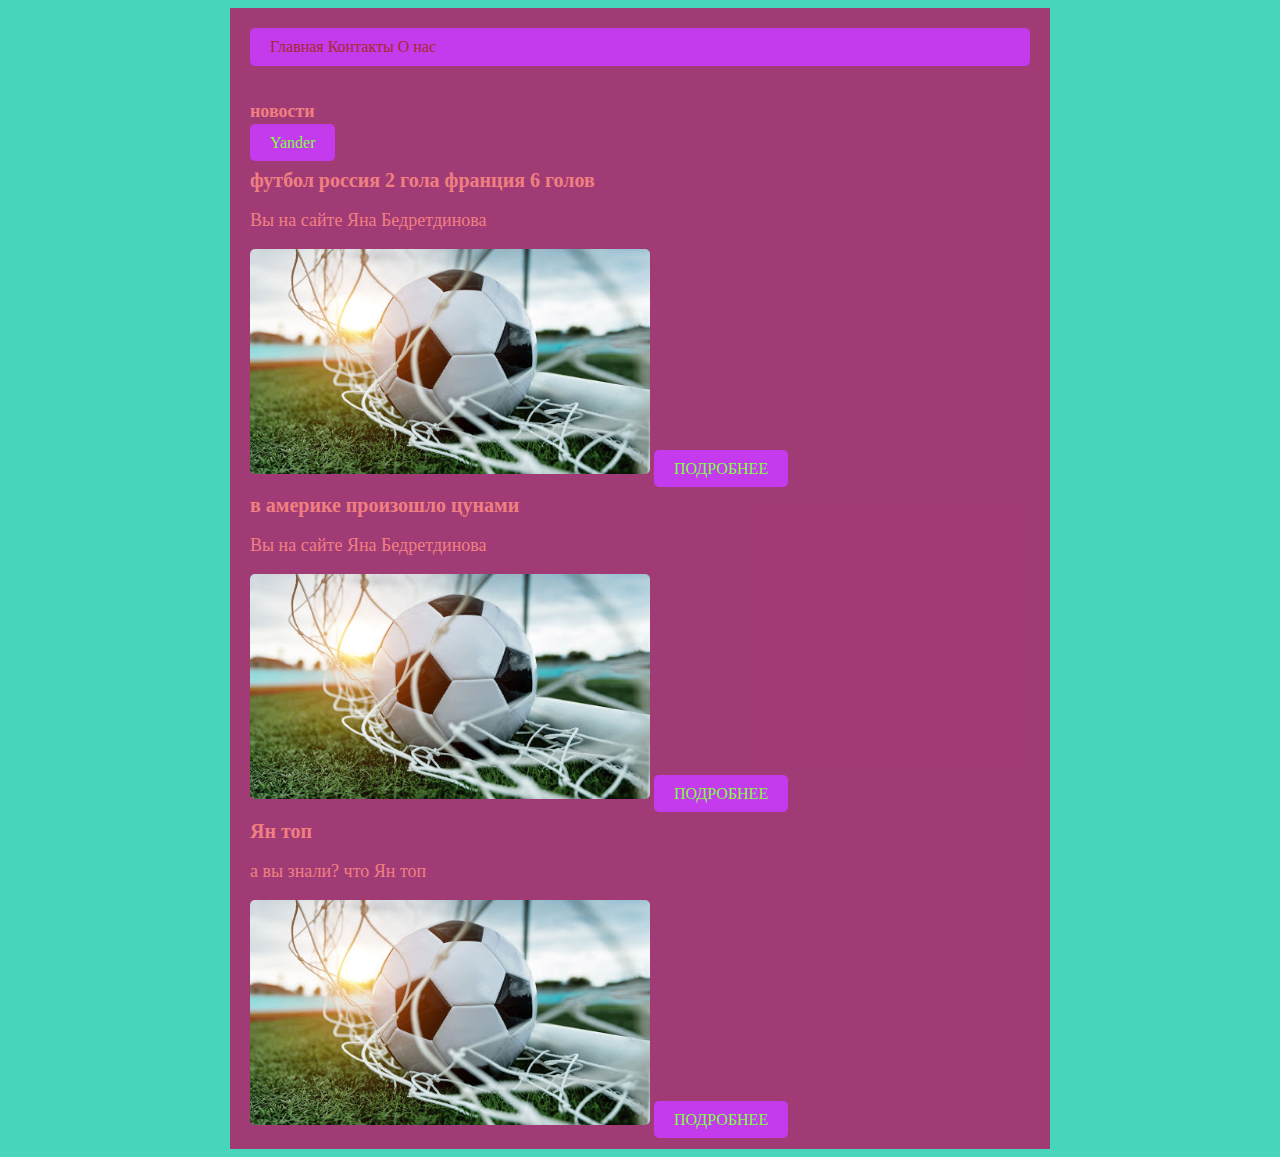
==== blog/index.html @ 7fef801c "Add files via upload" ====
<!DOCTYPE html>
<html lang="en">
<head>
    <meta name="viewport" content="width=device-width, initial-scale=1, user-scalable=no">
    <meta charset="UTF-8">
    <title>Document</title>
    <link rel="stylesheet" href="css/style.css">
</head>
<body>
    <div class="content">
        <nav class="menu">
            <a href="" class="link">Главная</a>
            <a href="contacts.html" "contacts.html" class="link">Контакты</a>
            <a href="" class="link">О нас</a>
        </nav>
    <h1>новости</h1>
    <a href="link.html" class="button">Yander</a>
    <h2>футбол россия 2 гола франция 6 голов</h2>
    <p>Вы на сайте Яна Бедретдинова</p>
    <img src="img/large.jpg" alt="футбол">
    <a href="link.html" class="button">ПОДРОБНЕЕ</a>
    
    <h2>в америке произошло цунами</h2>
    <p>Вы на сайте Яна Бедретдинова</p>
    <img src="img/large.jpg" alt="футбольный мячик">   
    <a href="link2.html" class="button">ПОДРОБНЕЕ</a>
        
    <h2>Ян топ</h2>
    <p>а вы знали? что Ян топ</p>
    <img src="img/large.jpg" alt="футбол норм">
    <a href="link3.html" class="button">ПОДРОБНЕЕ</a>
    </div>
									   
</body>	
</html>
---- blog/css/style.css ----
body {
    background: rgb(0 197 161 / 72%);
    font-family: cursive;
    color:lightcoral;
 
}

h1{
    font-size: 18px;
} 
h2{
    font-size: 20px;
}
p{
    font-size: 18px;
    }
img {
    width: 400px;
}
    
.content {
    width: 780px;
    background: rgb(197 0 91 / 72%); 
    padding: 20px;
        margin : 0 auto;

}

.button {
    background: #c43aed;
    color: #82ff3f;
    padding: 10px 20px;
    border-radius: 5px;
    text-decoration: none;
        transition: 0.5s;
    
}
img {
    border-radius: 5px;
}

.button:hover {
    background: #1c4ced;
    padding: 15px 22px;
    
}

.menu {
    background: #c43aed;
    color: #82ff3f;
    padding: 10px 20px;
    border-radius: 5px;
    text-decoration: none;
        transition: 0.5s;
    margin-bottom: 35px;
}
img {
    border-radius: 5px;
}

.link:hover {
    background: #1c4ced;
    padding: 15px 22px;
    border-radius: 5px;
}
.link {
    text-decoration: none;
    color: brown
}

.contacts-li {
    list-style: none;
    list-style-image: url(lol.png);
}

.about-us-li {
    list-style: none;
    list-style-image: url(lol.png);
}

@media screen and (max-width:1024px) {
	.contacts-li {
		font-size: 30px;
	}
	
	.link {
		font-size: 25px;
	}
	h2 {
		font-size: 25px;
	}
	p {
		font-size: 25px;
	}
	h1 {
		font-size 25px;
	}
	.about-us-li {
		font-size: 30px;
	}
    @media screen:{900px};
}
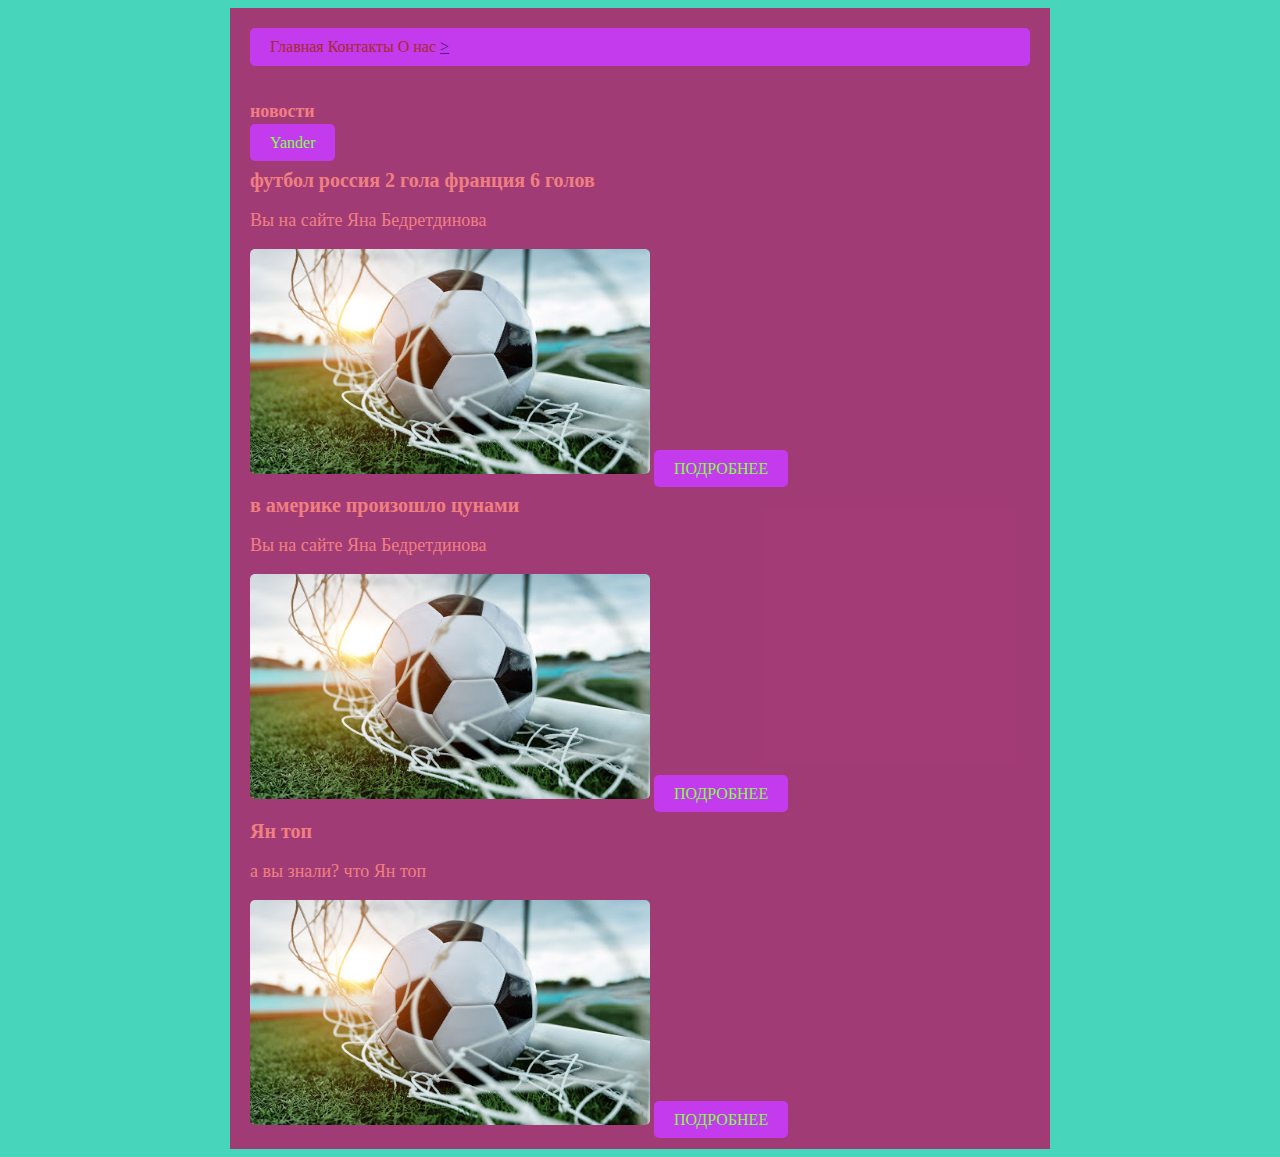
==== commit 16387ca5: "Update index.html" ====
--- a/blog/index.html
+++ b/blog/index.html
@@ -1,7 +1,7 @@
 <!DOCTYPE html>
 <html lang="en">
 <head>
-    <meta name="viewport" content="width=device-width, initial-scale=1, user-scalable=no">
+    <meta name="viewport" content="width=device-width, initial-scale=1">
     <meta charset="UTF-8">
     <title>Document</title>
     <link rel="stylesheet" href="css/style.css">
@@ -12,6 +12,7 @@
             <a href="" class="link">Главная</a>
             <a href="contacts.html" "contacts.html" class="link">Контакты</a>
             <a href="" class="link">О нас</a>
+	    <a href="" class="st">></a>
         </nav>
     <h1>новости</h1>
     <a href="link.html" class="button">Yander</a>
@@ -32,4 +33,4 @@
     </div>
 									   
 </body>	
-</html>+</html>
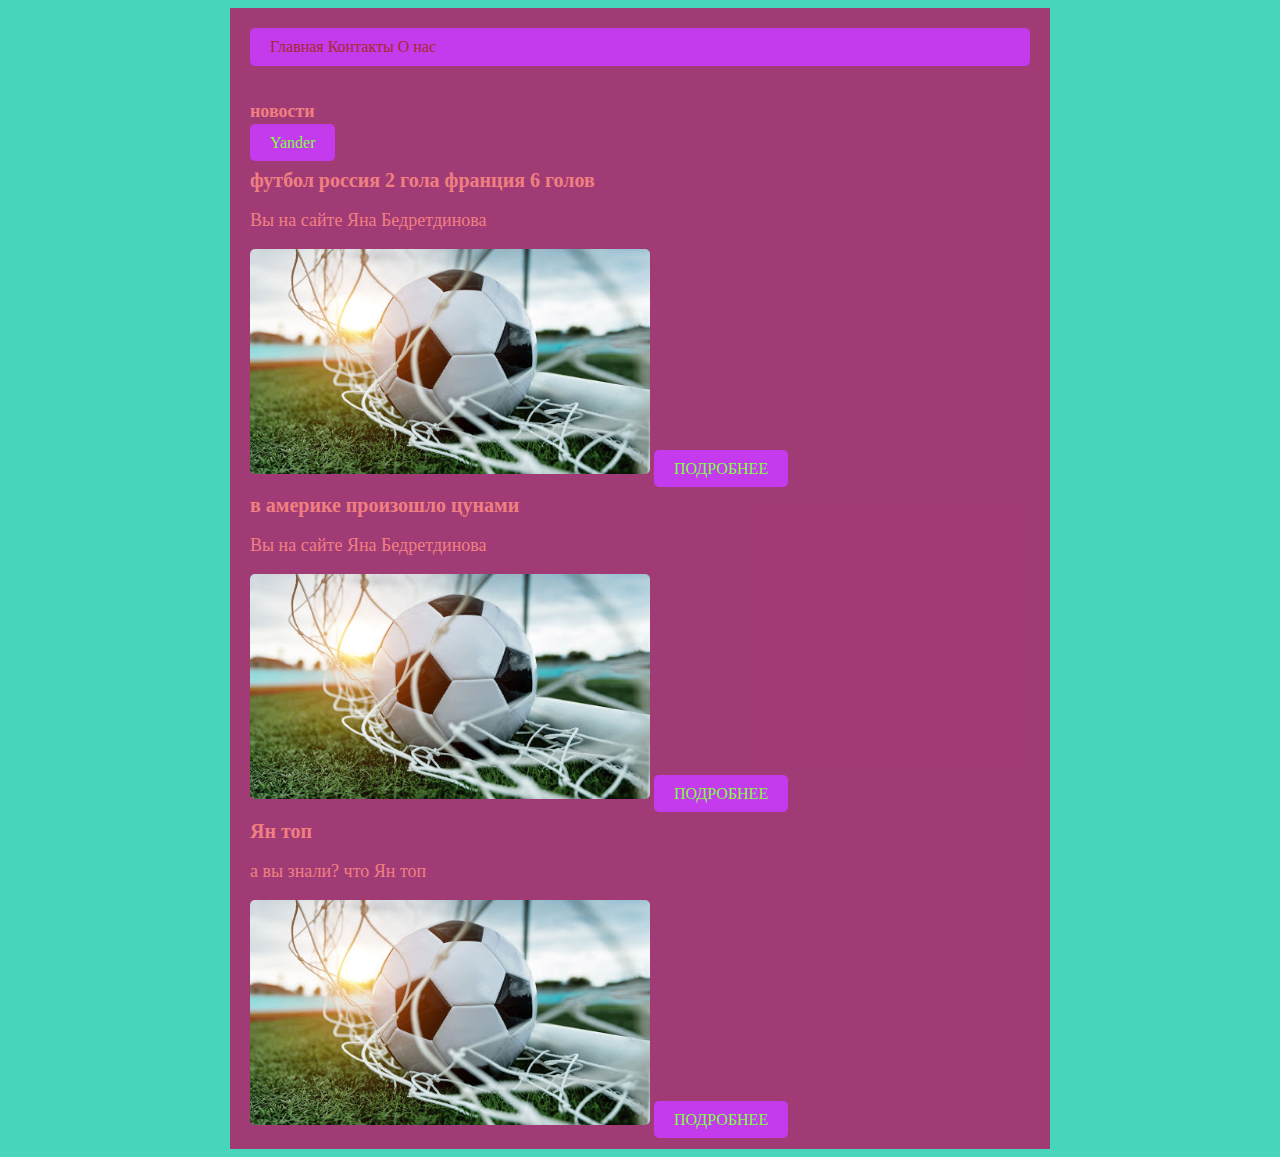
==== commit 6f6a59d7: "Update index.html" ====
--- a/blog/index.html
+++ b/blog/index.html
@@ -12,7 +12,6 @@
             <a href="" class="link">Главная</a>
             <a href="contacts.html" "contacts.html" class="link">Контакты</a>
             <a href="" class="link">О нас</a>
-	    <a href="" class="st">></a>
         </nav>
     <h1>новости</h1>
     <a href="link.html" class="button">Yander</a>
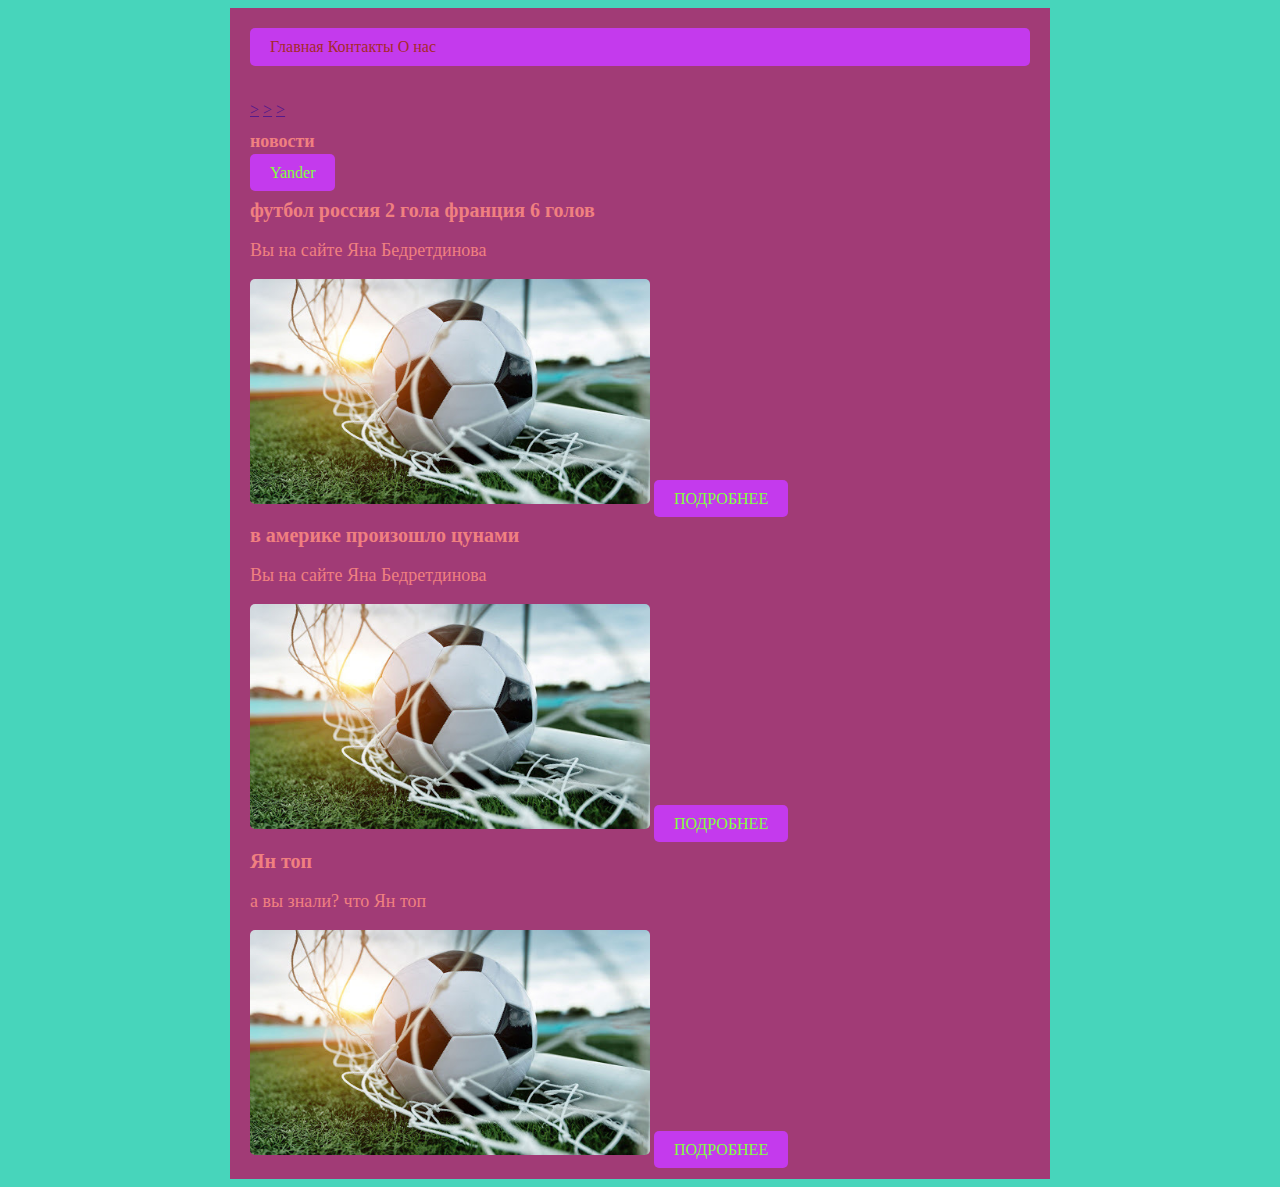
==== commit c59f6147: "Update index.html" ====
--- a/blog/index.html
+++ b/blog/index.html
@@ -13,6 +13,10 @@
             <a href="contacts.html" "contacts.html" class="link">Контакты</a>
             <a href="" class="link">О нас</a>
         </nav>
+	<nav class="rop">
+		<a href="" class="st">></a>
+		<a href="" class="st">></a>
+		<a href="" class="st">></a>
     <h1>новости</h1>
     <a href="link.html" class="button">Yander</a>
     <h2>футбол россия 2 гола франция 6 голов</h2>
